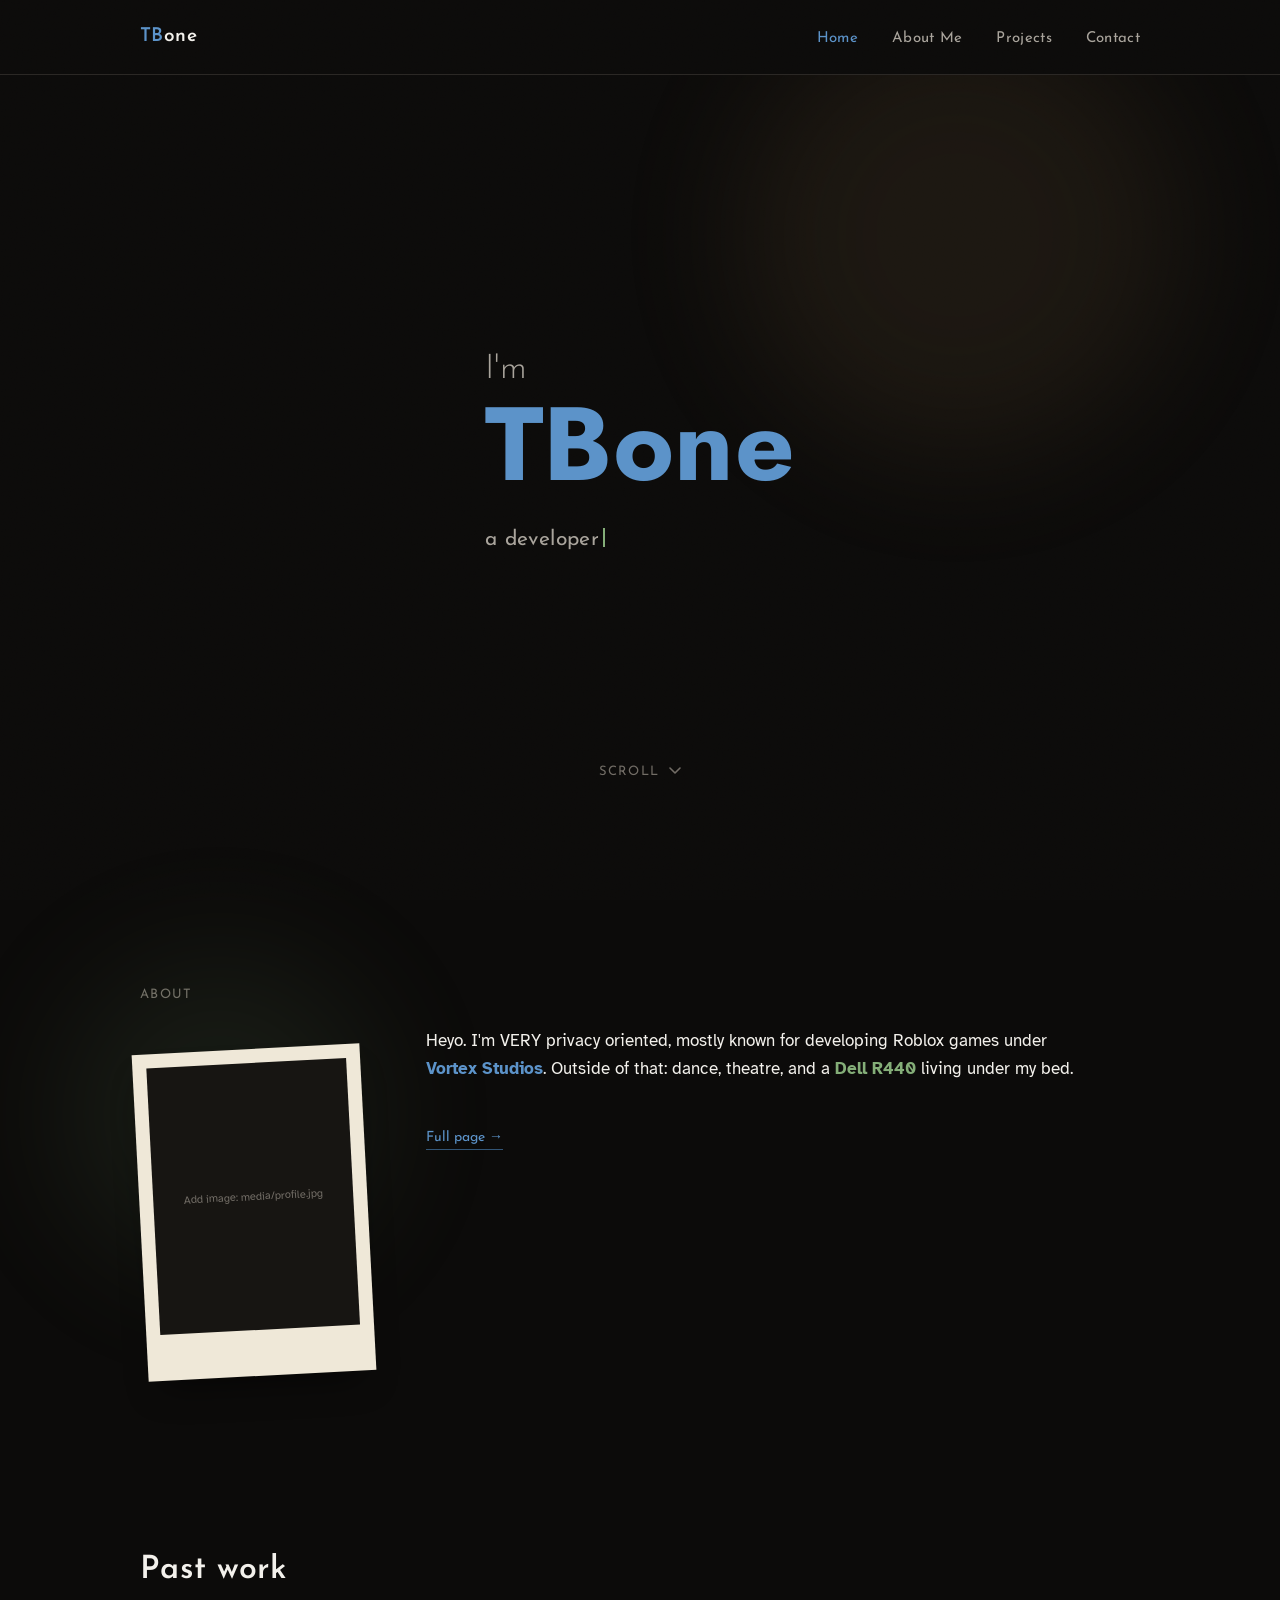
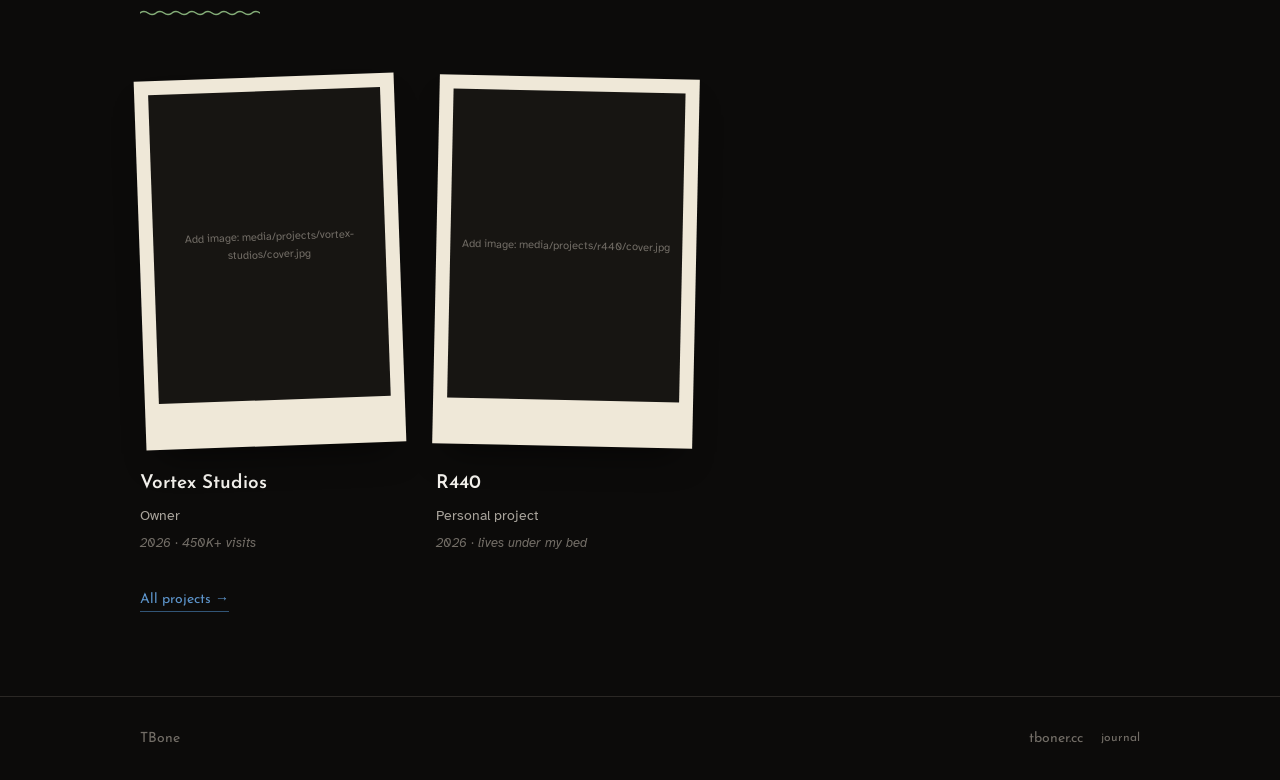
==== index.html @ 6dc8f0a1 "Initial commit of TBone portfolio site Static site for tboner.cc: homepage, about, projects, contact" ====
<!DOCTYPE html>
<html lang="en">
<head>
<meta charset="UTF-8">
<meta name="viewport" content="width=device-width, initial-scale=1.0">
<title>TBone</title>
<meta name="description" content="TBone, owner of Vortex Studios and Roblox concert developer.">
<link rel="icon" type="image/svg+xml" href="media/favicon.svg">
<link rel="preconnect" href="https://fonts.googleapis.com">
<link rel="preconnect" href="https://fonts.gstatic.com" crossorigin>
<link href="https://fonts.googleapis.com/css2?family=Jost:wght@600;700&family=Josefin+Sans:wght@300;400;600&family=Atkinson+Hyperlegible:wght@400;700&display=swap" rel="stylesheet">
<link rel="stylesheet" href="css/style.css?v=6">
</head>
<body>

<header class="topbar">
  <div class="wrap">
    <a class="brand" href="index.html"><span class="tb">TB</span>one</a>
    <nav>
      <ul class="nav-links" data-nav-links>
        <li><a href="index.html">Home</a></li>
        <li><a href="about-me.html">About Me</a></li>
        <li><a href="projects.html">Projects</a></li>
        <li><a href="contact.html">Contact</a></li>
      </ul>
    </nav>
    <button class="nav-toggle" data-nav-toggle aria-label="Open menu" aria-expanded="false">
      <span></span><span></span><span></span>
    </button>
  </div>
</header>

<section class="hero">
  <div class="haze" style="top:-60px; right:8%; width:440px; height:440px; background:var(--amber); opacity:.09;" aria-hidden="true"></div>
  <div class="hero-main">
    <div class="wrap">
      <h1 class="hero-title">
        <span class="im">I'm</span>
        <span class="name">TBone</span>
      </h1>
      <p class="type-line"><span data-typing></span></p>
    </div>
  </div>
  <a class="scroll-cue" href="#home-about">
    <div class="wrap" style="display:flex;align-items:center;gap:10px;padding:0;">
      Scroll
      <svg width="12" height="8" viewBox="0 0 12 8" fill="none"><path d="M1 1L6 6L11 1" stroke="currentColor" stroke-width="1.6" stroke-linecap="round" stroke-linejoin="round"/></svg>
    </div>
  </a>
</section>

<section class="reveal" id="home-about">
  <div class="wrap">
    <div class="haze" style="top:-30px; left:-40px; width:320px; height:320px; background:var(--green); opacity:.10;" aria-hidden="true"></div>
    <p class="home-eyebrow">About</p>
    <div class="about-layout">
      <div class="polaroid">
        <div class="shot">
          <img src="media/profile.jpg" alt="TBone"
               onerror="this.replaceWith(Object.assign(document.createElement('span'),{className:'placeholder',textContent:'Add image: media/profile.jpg'}))">
        </div>
      </div>
      <div class="about-body">
        <p>
          Heyo. I'm VERY privacy oriented, mostly known for developing Roblox
          games under <span class="hl-blue">Vortex Studios</span>. Outside of
          that: dance, theatre, and a
          <span class="hl-green">Dell R440</span> living under my bed.
        </p>
        <a class="see-more" href="about-me.html">Full page &rarr;</a>
      </div>
    </div>
  </div>
</section>

<section class="reveal" id="home-projects">
  <div class="wrap">
    <div class="page-head">
      <h2>Past work</h2>
      <span class="wave-mark"></span>
    </div>
    <div class="project-board" data-projects data-limit="3"></div>
    <a class="see-more" href="projects.html">All projects &rarr;</a>
  </div>
</section>

<div class="home-footer">
  <div class="wrap">
    <span>TBone</span>
    <span class="footer-links">
      <a href="index.html">tboner.cc</a>
      <a href="journal.html" class="footer-secret">journal</a>
    </span>
  </div>
</div>

<script src="js/script.js?v=6"></script>
</body>
</html>
---- css/style.css ----
/* =========================================================
   TBone portfolio
   Warm dark theme: Josefin Sans + Jost for display, Atkinson
   Hyperlegible for body copy, soft haze accents, polaroid-style
   photo treatment, hand-drawn wave marks instead of hairlines.
   ========================================================= */

:root {
  --bg: #0c0b0a;
  --bg-raised: #171512;
  --line: #2b2825;
  --ink: #f3f1ec;
  --ink-soft: #a9a49c;
  --ink-dim: #726d66;
  --blue: #5c93c9;
  --blue-deep: #325576;
  --green: #84ae78;
  --amber: #c99a5b;
  --cream: #efe8d8;
  --cream-ink: #4a4436;
  --display: 'Josefin Sans', 'Futura', 'Century Gothic', sans-serif;
  --wide: 'Jost', 'Futura', 'Century Gothic', sans-serif;
  --body: 'Atkinson Hyperlegible', system-ui, sans-serif;
  --max: 1080px;
}

* { box-sizing: border-box; }

html { scroll-behavior: smooth; }

/* Native cross-document page transitions (Chrome/Edge; other browsers just
   navigate instantly, no fallback code needed). A plain crossfade, kept
   short so it reads as responsive rather than a "loading" moment. */
@view-transition {
  navigation: auto;
}

::view-transition-old(root),
::view-transition-new(root) {
  animation-duration: 0.32s;
  animation-timing-function: ease;
}

@media (prefers-reduced-motion: reduce) {
  html { scroll-behavior: auto; }
  * { animation-duration: 0.01ms !important; transition-duration: 0.01ms !important; }
  ::view-transition-group(*),
  ::view-transition-old(*),
  ::view-transition-new(*) {
    animation: none !important;
  }
}

body {
  margin: 0;
  background: var(--bg);
  color: var(--ink);
  font-family: var(--body);
  font-size: 17px;
  line-height: 1.65;
  position: relative;
  -webkit-font-smoothing: antialiased;
}

body::before {
  content: '';
  position: fixed;
  inset: 0;
  z-index: 5;
  pointer-events: none;
  opacity: 0.05;
  mix-blend-mode: overlay;
  background-image: url("data:image/svg+xml;utf8,<svg xmlns='http://www.w3.org/2000/svg' width='140' height='140'><filter id='n'><feTurbulence type='fractalNoise' baseFrequency='0.85' numOctaves='2' stitchTiles='stitch'/></filter><rect width='100%25' height='100%25' filter='url(%23n)'/></svg>");
}

a { color: inherit; text-decoration: none; }
img { max-width: 100%; display: block; }
h1, h2, h3 { font-family: var(--display); margin: 0; }

.wrap {
  max-width: var(--max);
  margin: 0 auto;
  padding: 0 40px;
  position: relative;
}

a:focus-visible, button:focus-visible, input:focus-visible, textarea:focus-visible {
  outline: 2px solid var(--blue);
  outline-offset: 3px;
}

/* -------------------- soft haze accents -------------------- */

.haze {
  position: absolute;
  border-radius: 50%;
  filter: blur(70px);
  pointer-events: none;
  z-index: 0;
}

/* -------------------- hand-drawn wave mark -------------------- */

.wave-mark {
  display: inline-block;
  height: 7px;
  width: 120px;
  margin-top: 8px;
  background-image: url("data:image/svg+xml,%3Csvg xmlns='http://www.w3.org/2000/svg' width='16' height='7'%3E%3Cpath d='M0 4 Q4 1 8 4 T16 4' fill='none' stroke='%2384ae78' stroke-width='1.5' stroke-linecap='round'/%3E%3C/svg%3E");
  background-repeat: repeat-x;
  background-size: 16px 7px;
}
.wave-mark.amber {
  background-image: url("data:image/svg+xml,%3Csvg xmlns='http://www.w3.org/2000/svg' width='16' height='7'%3E%3Cpath d='M0 4 Q4 1 8 4 T16 4' fill='none' stroke='%23c99a5b' stroke-width='1.5' stroke-linecap='round'/%3E%3C/svg%3E");
}

/* -------------------- top bar -------------------- */

.topbar {
  border-bottom: 1px solid var(--line);
  position: relative;
  z-index: 6;
}

.topbar .wrap {
  height: 74px;
  display: flex;
  align-items: center;
  justify-content: space-between;
}

.brand {
  font-family: var(--display);
  font-weight: 600;
  font-size: 19px;
  letter-spacing: 0.02em;
}

.brand .tb { color: var(--blue); }

.nav-links {
  display: flex;
  gap: 34px;
  list-style: none;
  margin: 0;
  padding: 0;
}

.nav-links a {
  font-family: var(--display);
  font-weight: 400;
  font-size: 15px;
  letter-spacing: 0.02em;
  color: var(--ink-soft);
  transition: color 0.15s ease;
}

.nav-links a:hover { color: var(--ink); }
.nav-links a.active { color: var(--blue); }

.nav-toggle {
  display: none;
  position: relative;
  width: 38px;
  height: 38px;
  background: none;
  border: 1px solid var(--line);
  cursor: pointer;
  padding: 0;
}

.nav-toggle span {
  position: absolute;
  left: 9px;
  right: 9px;
  height: 1px;
  background: var(--ink);
}
.nav-toggle span:nth-child(1) { top: 13px; }
.nav-toggle span:nth-child(2) { top: 18px; }
.nav-toggle span:nth-child(3) { top: 23px; }

/* -------------------- homepage hero -------------------- */

.hero {
  min-height: calc(100dvh - 75px);
  display: flex;
  flex-direction: column;
  position: relative;
  z-index: 6;
  overflow: hidden;
}

.hero-main {
  flex: 1;
  display: flex;
  align-items: center;
  position: relative;
  z-index: 1;
}

.hero-main .wrap { padding: 40px 40px 0; }

.hero-title { line-height: 1.02; }

.hero-title .im {
  display: block;
  color: var(--ink-soft);
  font-family: var(--display);
  font-weight: 300;
  font-size: clamp(24px, 3.2vw, 34px);
  letter-spacing: 0.02em;
  margin-bottom: 4px;
}

.hero-title .name {
  display: block;
  font-family: var(--wide);
  color: var(--blue);
  font-weight: 700;
  font-size: clamp(56px, 9vw, 104px);
  letter-spacing: 0.005em;
}

.type-line {
  font-family: var(--display);
  font-weight: 400;
  font-size: clamp(17px, 1.8vw, 21px);
  letter-spacing: 0.02em;
  color: var(--ink-soft);
  margin-top: 26px;
  min-height: 1.4em;
}

.type-line .cursor {
  display: inline-block;
  width: 2px;
  height: 0.9em;
  vertical-align: -2px;
  background: var(--green);
  margin-left: 4px;
  animation: blink 1s step-end infinite;
}

@keyframes blink { 50% { opacity: 0; } }

.scroll-cue {
  display: flex;
  align-items: center;
  gap: 10px;
  padding: 28px 40px 34px;
  color: var(--ink-dim);
  font-family: var(--display);
  font-size: 13px;
  letter-spacing: 0.1em;
  text-transform: uppercase;
  position: relative;
  z-index: 1;
}

.scroll-cue svg { animation: nudge 1.6s ease-in-out infinite; }
@keyframes nudge { 0%, 100% { transform: translateY(0); } 50% { transform: translateY(5px); } }

.home-footer {
  border-top: 1px solid var(--line);
  position: relative;
  z-index: 6;
}

.home-footer .wrap {
  padding: 30px 40px;
  display: flex;
  justify-content: space-between;
  align-items: center;
  font-family: var(--display);
  font-size: 14px;
  color: var(--ink-dim);
}

.home-footer a:hover { color: var(--blue); }

.footer-links { display: flex; align-items: center; gap: 18px; }
.footer-secret { color: var(--ink-dim); font-size: 12px; }
.footer-secret:hover { color: var(--blue); }

/* -------------------- section shell -------------------- */

section {
  padding: 84px 0;
  position: relative;
  z-index: 6;
}

.page-head { margin-bottom: 52px; position: relative; }
.page-head h2 { font-size: 32px; font-weight: 600; letter-spacing: 0.01em; }
.page-head p { color: var(--ink-soft); max-width: 58ch; margin: 18px 0 0; }

/* -------------------- homepage summary sections -------------------- */

.home-eyebrow {
  font-family: var(--display);
  font-size: 13px;
  letter-spacing: 0.1em;
  text-transform: uppercase;
  color: var(--ink-dim);
  margin: 0 0 22px;
}

.see-more {
  display: inline-block;
  margin-top: 22px;
  font-family: var(--display);
  font-size: 14px;
  color: var(--blue);
  border-bottom: 1px solid var(--blue-deep);
  transition: color 0.15s ease, border-color 0.15s ease;
}
.see-more:hover { color: var(--ink); border-color: var(--ink-dim); }

.reveal {
  opacity: 0;
  transform: translateY(18px);
  transition: opacity 0.6s ease, transform 0.6s ease;
}
.reveal.in { opacity: 1; transform: none; }
@media (prefers-reduced-motion: reduce) {
  .reveal { opacity: 1; transform: none; transition: none; }
}

/* -------------------- about page -------------------- */

.about-layout {
  display: grid;
  grid-template-columns: 230px 1fr;
  gap: 56px;
  align-items: start;
  position: relative;
}
.about-layout > *:not(.haze) { position: relative; z-index: 1; }

.polaroid {
  background: var(--cream);
  padding: 14px 14px 46px;
  width: fit-content;
  transform: rotate(-3deg);
  box-shadow: 0 20px 34px -16px rgba(0, 0, 0, 0.6);
  margin-top: 22px;
}

.polaroid .shot {
  width: 200px;
  aspect-ratio: 3 / 4;
  background: var(--bg-raised);
  overflow: hidden;
  display: flex;
  align-items: center;
  justify-content: center;
}
.polaroid .shot img { width: 100%; height: 100%; object-fit: cover; }
.polaroid .shot .placeholder {
  font-family: var(--body);
  font-size: 11px;
  color: var(--ink-dim);
  text-align: center;
  padding: 12px;
  line-height: 1.6;
}

.polaroid .cap {
  display: block;
  margin-top: 12px;
  font-family: var(--body);
  font-style: italic;
  font-size: 12px;
  color: var(--cream-ink);
  text-align: center;
  line-height: 1.5;
}

.about-body p { max-width: 60ch; color: var(--ink); font-size: 17px; margin: 0 0 20px; }
.about-body .hl-blue { color: var(--blue); font-weight: 700; }
.about-body .hl-green { color: var(--green); font-weight: 700; }
.about-body a.hl-blue,
.about-body a.hl-green { border-bottom: 1px solid currentColor; }
.about-body a.hl-blue:hover,
.about-body a.hl-green:hover { color: var(--ink); border-color: var(--ink-dim); }

.fill {
  color: var(--ink-soft);
  border-bottom: 1px dashed var(--ink-dim);
  font-style: italic;
}

/* -------------------- projects: scrapbook grid -------------------- */

.project-board {
  display: flex;
  flex-wrap: wrap;
  gap: 40px 36px;
  position: relative;
}
.project-board > *:not(.haze) { position: relative; z-index: 1; }

.project-card { width: 260px; }

.project-card .polaroid {
  margin-top: 0;
  margin-bottom: 22px;
  width: 100%;
}
.project-card:nth-child(3n+1) .polaroid { transform: rotate(-2deg); }
.project-card:nth-child(3n+2) .polaroid { transform: rotate(1.2deg); }
.project-card:nth-child(3n+3) .polaroid { transform: rotate(-0.8deg); }

.project-card .polaroid .shot { width: 100%; }

.project-card h3 {
  font-family: var(--display);
  font-weight: 600;
  font-size: 19px;
  transition: color 0.15s ease;
}
.project-card:hover h3 { color: var(--blue); }

.project-card .role {
  font-size: 14px;
  color: var(--ink-soft);
  margin: 4px 0 0;
}
.project-card .meta {
  font-family: var(--body);
  font-style: italic;
  font-size: 12.5px;
  color: var(--ink-dim);
  margin-top: 6px;
}

.project-card > a { display: block; }
.project-card .cap-title { margin-top: 14px; }

/* -------------------- project detail page -------------------- */

.project-hero { position: relative; }
.project-hero > .haze { z-index: 0; }
.project-hero .wrap > *:not(.haze) { position: relative; z-index: 1; }

.back-link {
  font-family: var(--display);
  font-size: 14px;
  color: var(--ink-soft);
  transition: color 0.15s ease;
}
.back-link:hover { color: var(--blue); }

/* -------------------- press article (project pages) -------------------- */
/* A small, repeatable system: a header, then any number of .press-block
   units separated by a small wave mark. Each block is media + text, media
   on either side, or dropped entirely for a text-only block. See README
   for the copy-paste template. */

.press-head { margin-top: 28px; }
.press-head h1 {
  font-weight: 600;
  font-size: clamp(30px, 4vw, 44px);
}
.press-meta {
  font-family: var(--body);
  font-style: italic;
  color: var(--ink-soft);
  font-size: 15px;
  margin: 10px 0 0;
  text-align: left;
}

.wave-mark.small { width: 70px; margin: 44px 0; }

.press-block {
  display: grid;
  grid-template-columns: 300px 1fr;
  gap: 48px;
  align-items: start;
}
.press-block.media-right { grid-template-columns: 1fr 300px; }
.press-block.media-right .press-media { order: 2; }
.press-block.no-media { grid-template-columns: 1fr; max-width: 66ch; }

.press-media .polaroid { margin-top: 0; }
.press-media .polaroid .shot { width: 100%; aspect-ratio: 4 / 5; }

.press-media video,
.press-media iframe {
  width: 100%;
  aspect-ratio: 16 / 9;
  border: none;
  display: block;
}

.press-text p { color: var(--ink); max-width: 62ch; }
.press-text p + p { margin-top: 18px; }
.press-text a {
  color: var(--blue);
  border-bottom: 1px solid var(--blue-deep);
  transition: color 0.15s ease, border-color 0.15s ease;
}
.press-text a:hover { color: var(--ink); border-color: var(--ink-dim); }

/* Cropped photo with a strip of tape across the top, like it was stuck
   straight into a scrapbook rather than framed. */
.tape-photo { position: relative; width: 100%; margin-top: 16px; }
.tape-photo img,
.tape-photo .placeholder-img {
  width: 100%;
  aspect-ratio: 4 / 5;
  object-fit: cover;
  display: flex;
  align-items: center;
  justify-content: center;
  transform: rotate(-1.5deg);
  box-shadow: 0 20px 30px -16px rgba(0, 0, 0, 0.6);
}
.tape-photo .placeholder-img {
  background: var(--bg-raised);
  font-family: var(--body);
  font-size: 11px;
  color: var(--ink-dim);
  text-align: center;
  padding: 16px;
  line-height: 1.6;
}
.tape-photo .tape {
  position: absolute;
  top: -12px;
  left: 50%;
  width: 74px;
  height: 26px;
  background: rgba(239, 232, 216, 0.55);
  box-shadow: 0 1px 3px rgba(0, 0, 0, 0.35);
  transform: translateX(-50%) rotate(-3deg);
}

/* -------------------- contact page -------------------- */

.contact-grid {
  display: grid;
  grid-template-columns: 1fr 1fr;
  gap: 64px;
  position: relative;
}
.contact-grid > *:not(.haze) { position: relative; z-index: 1; }

.contact-intro { color: var(--ink-soft); max-width: 46ch; }

.contact-list {
  list-style: none;
  margin: 28px 0 0;
  padding: 0;
}
.contact-list li {
  padding: 16px 0;
  border-top: 1px solid var(--line);
  display: flex;
  justify-content: space-between;
  align-items: center;
}
.contact-list li:last-child { border-bottom: 1px solid var(--line); }
.contact-list .k {
  font-family: var(--display);
  color: var(--ink-soft);
  font-size: 14px;
}
.contact-list .v {
  font-size: 15px;
  display: flex;
  align-items: center;
  gap: 12px;
}

.copy-btn {
  background: none;
  border: 1px solid var(--line);
  color: var(--ink-dim);
  font-family: var(--display);
  font-size: 11px;
  letter-spacing: 0.03em;
  padding: 4px 10px;
  cursor: pointer;
  transition: border-color 0.15s ease, color 0.15s ease;
}
.copy-btn:hover { border-color: var(--blue); color: var(--blue); }
.copy-btn.copied { border-color: var(--green); color: var(--green); }

form.contact-form { display: grid; gap: 26px; }

.contact-form label {
  display: block;
  font-family: var(--display);
  font-size: 13px;
  letter-spacing: 0.02em;
  color: var(--ink-dim);
  margin-bottom: 8px;
}

.contact-form input, .contact-form textarea {
  width: 100%;
  background: transparent;
  border: none;
  border-bottom: 1px solid var(--line);
  color: var(--ink);
  padding: 8px 2px 12px;
  font-family: var(--body);
  font-size: 15px;
}
.contact-form textarea { min-height: 110px; resize: vertical; }
.contact-form input:focus, .contact-form textarea:focus {
  outline: none;
  border-bottom-color: var(--blue);
}

.btn {
  display: inline-flex;
  align-items: center;
  gap: 8px;
  background: none;
  border: 1px solid var(--line);
  color: var(--ink);
  font-family: var(--display);
  font-size: 14px;
  letter-spacing: 0.03em;
  padding: 14px 26px;
  cursor: pointer;
  transition: border-color 0.15s ease, color 0.15s ease;
  width: fit-content;
}
.btn:hover { border-color: var(--blue); color: var(--blue); }

/* -------------------- inner-page footer -------------------- */

footer.site-footer {
  border-top: 1px solid var(--line);
  padding: 30px 0;
  position: relative;
  z-index: 6;
}
footer.site-footer .wrap {
  display: flex;
  justify-content: space-between;
  align-items: center;
  font-family: var(--display);
  font-size: 14px;
  color: var(--ink-dim);
}
footer.site-footer a:hover { color: var(--blue); }

/* -------------------- responsive -------------------- */

@media (max-width: 860px) {
  .about-layout { grid-template-columns: 1fr; }
  .polaroid { margin-top: 0; }
  .contact-grid { grid-template-columns: 1fr; }
  .press-block,
  .press-block.media-right {
    grid-template-columns: 1fr;
    max-width: 66ch;
  }
  .press-block.media-right .press-media { order: 0; }
  .press-media { max-width: 260px; }
}

@media (max-width: 620px) {
  .nav-links {
    position: absolute;
    top: 74px;
    left: 0;
    right: 0;
    background: var(--bg);
    border-bottom: 1px solid var(--line);
    flex-direction: column;
    gap: 0;
    padding: 8px 40px 16px;
    display: none;
    z-index: 10;
  }
  .nav-links.open { display: flex; }
  .nav-links a { padding: 14px 0; border-bottom: 1px solid var(--line); }
  .nav-toggle { display: block; }
  .project-card { width: 100%; }
  .project-board { flex-direction: column; }
}
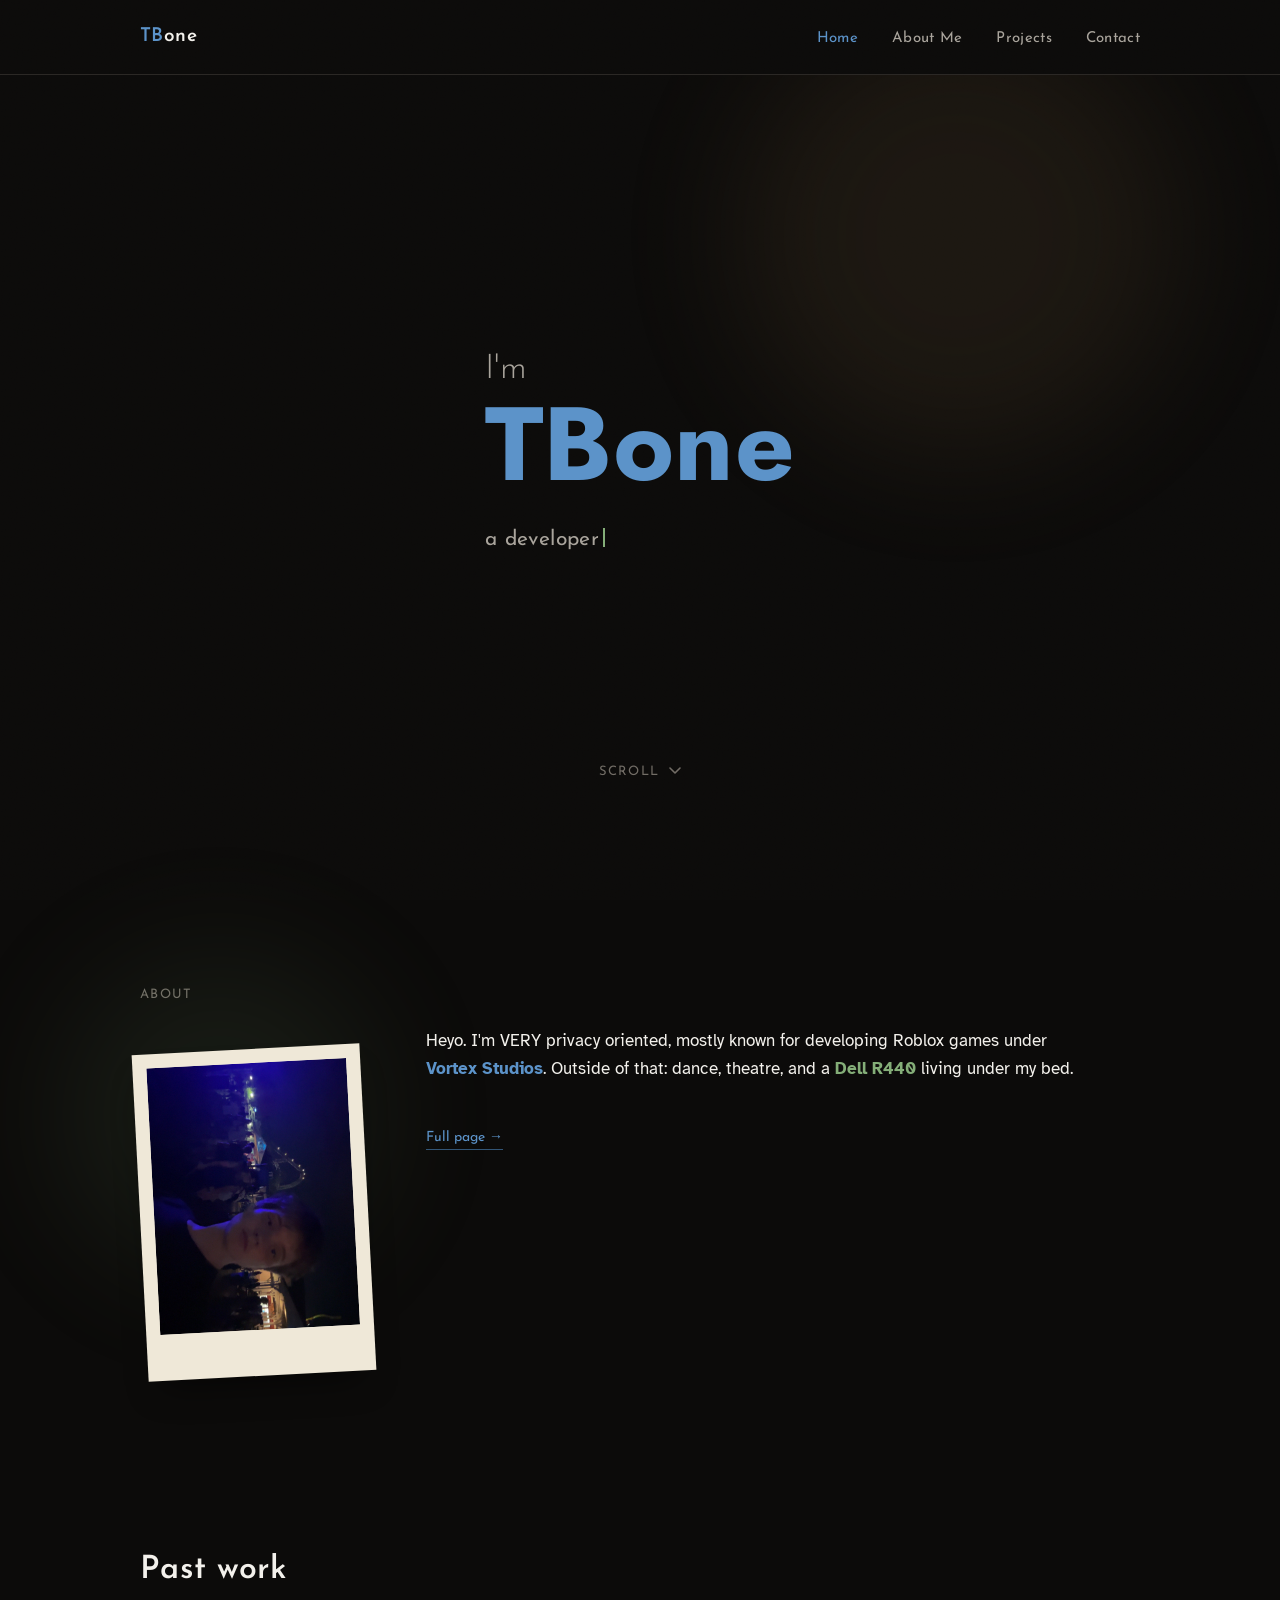
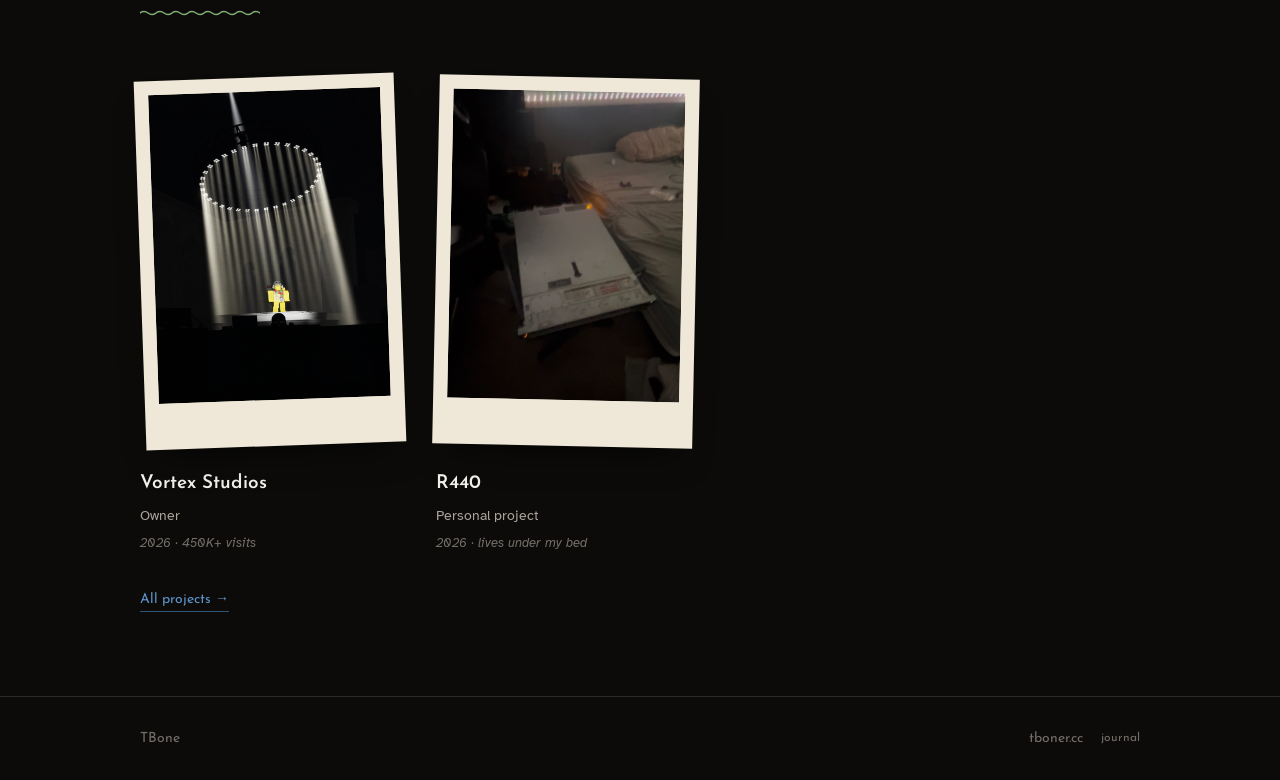
==== commit 958e3262: "Add R440 video block, real project photos, fix filename mismatches - R440's first photo slot is now " ====
--- a/index.html
+++ b/index.html
@@ -8,8 +8,9 @@
 <link rel="icon" type="image/svg+xml" href="media/favicon.svg">
 <link rel="preconnect" href="https://fonts.googleapis.com">
 <link rel="preconnect" href="https://fonts.gstatic.com" crossorigin>
-<link href="https://fonts.googleapis.com/css2?family=Jost:wght@600;700&family=Josefin+Sans:wght@300;400;600&family=Atkinson+Hyperlegible:wght@400;700&display=swap" rel="stylesheet">
-<link rel="stylesheet" href="css/style.css?v=6">
+<link rel="preload" as="style" href="https://fonts.googleapis.com/css2?family=Jost:wght@600;700&family=Josefin+Sans:wght@300;400;600&family=Atkinson+Hyperlegible:wght@400;700&display=optional">
+<link href="https://fonts.googleapis.com/css2?family=Jost:wght@600;700&family=Josefin+Sans:wght@300;400;600&family=Atkinson+Hyperlegible:wght@400;700&display=optional" rel="stylesheet">
+<link rel="stylesheet" href="css/style.css?v=9">
 </head>
 <body>
 
@@ -94,6 +95,6 @@
   </div>
 </div>
 
-<script src="js/script.js?v=6"></script>
+<script src="js/script.js?v=9"></script>
 </body>
 </html>
--- a/css/style.css
+++ b/css/style.css
@@ -508,6 +508,7 @@
    straight into a scrapbook rather than framed. */
 .tape-photo { position: relative; width: 100%; margin-top: 16px; }
 .tape-photo img,
+.tape-photo video,
 .tape-photo .placeholder-img {
   width: 100%;
   aspect-ratio: 4 / 5;
@@ -518,6 +519,23 @@
   transform: rotate(-1.5deg);
   box-shadow: 0 20px 30px -16px rgba(0, 0, 0, 0.6);
 }
+.tape-photo video { background: var(--bg-raised); }
+
+.video-toggle {
+  position: absolute;
+  bottom: 14px;
+  right: 14px;
+  background: rgba(12, 11, 10, 0.7);
+  border: 1px solid rgba(243, 241, 236, 0.4);
+  color: var(--ink);
+  font-family: var(--display);
+  font-size: 11px;
+  letter-spacing: 0.04em;
+  padding: 5px 12px;
+  cursor: pointer;
+  transition: border-color 0.15s ease, background 0.15s ease;
+}
+.video-toggle:hover { border-color: var(--ink); background: rgba(12, 11, 10, 0.85); }
 .tape-photo .placeholder-img {
   background: var(--bg-raised);
   font-family: var(--body);
@@ -632,6 +650,26 @@
   width: fit-content;
 }
 .btn:hover { border-color: var(--blue); color: var(--blue); }
+.btn:disabled { opacity: 0.5; cursor: default; }
+.btn:disabled:hover { border-color: var(--line); color: var(--ink); }
+
+.hp-field {
+  position: absolute;
+  width: 1px;
+  height: 1px;
+  overflow: hidden;
+  clip: rect(0 0 0 0);
+  white-space: nowrap;
+}
+
+.form-status {
+  font-family: var(--display);
+  font-size: 14px;
+  margin: 0;
+  min-height: 1.4em;
+}
+.form-status.success { color: var(--green); }
+.form-status.error { color: var(--amber); }
 
 /* -------------------- inner-page footer -------------------- */
 
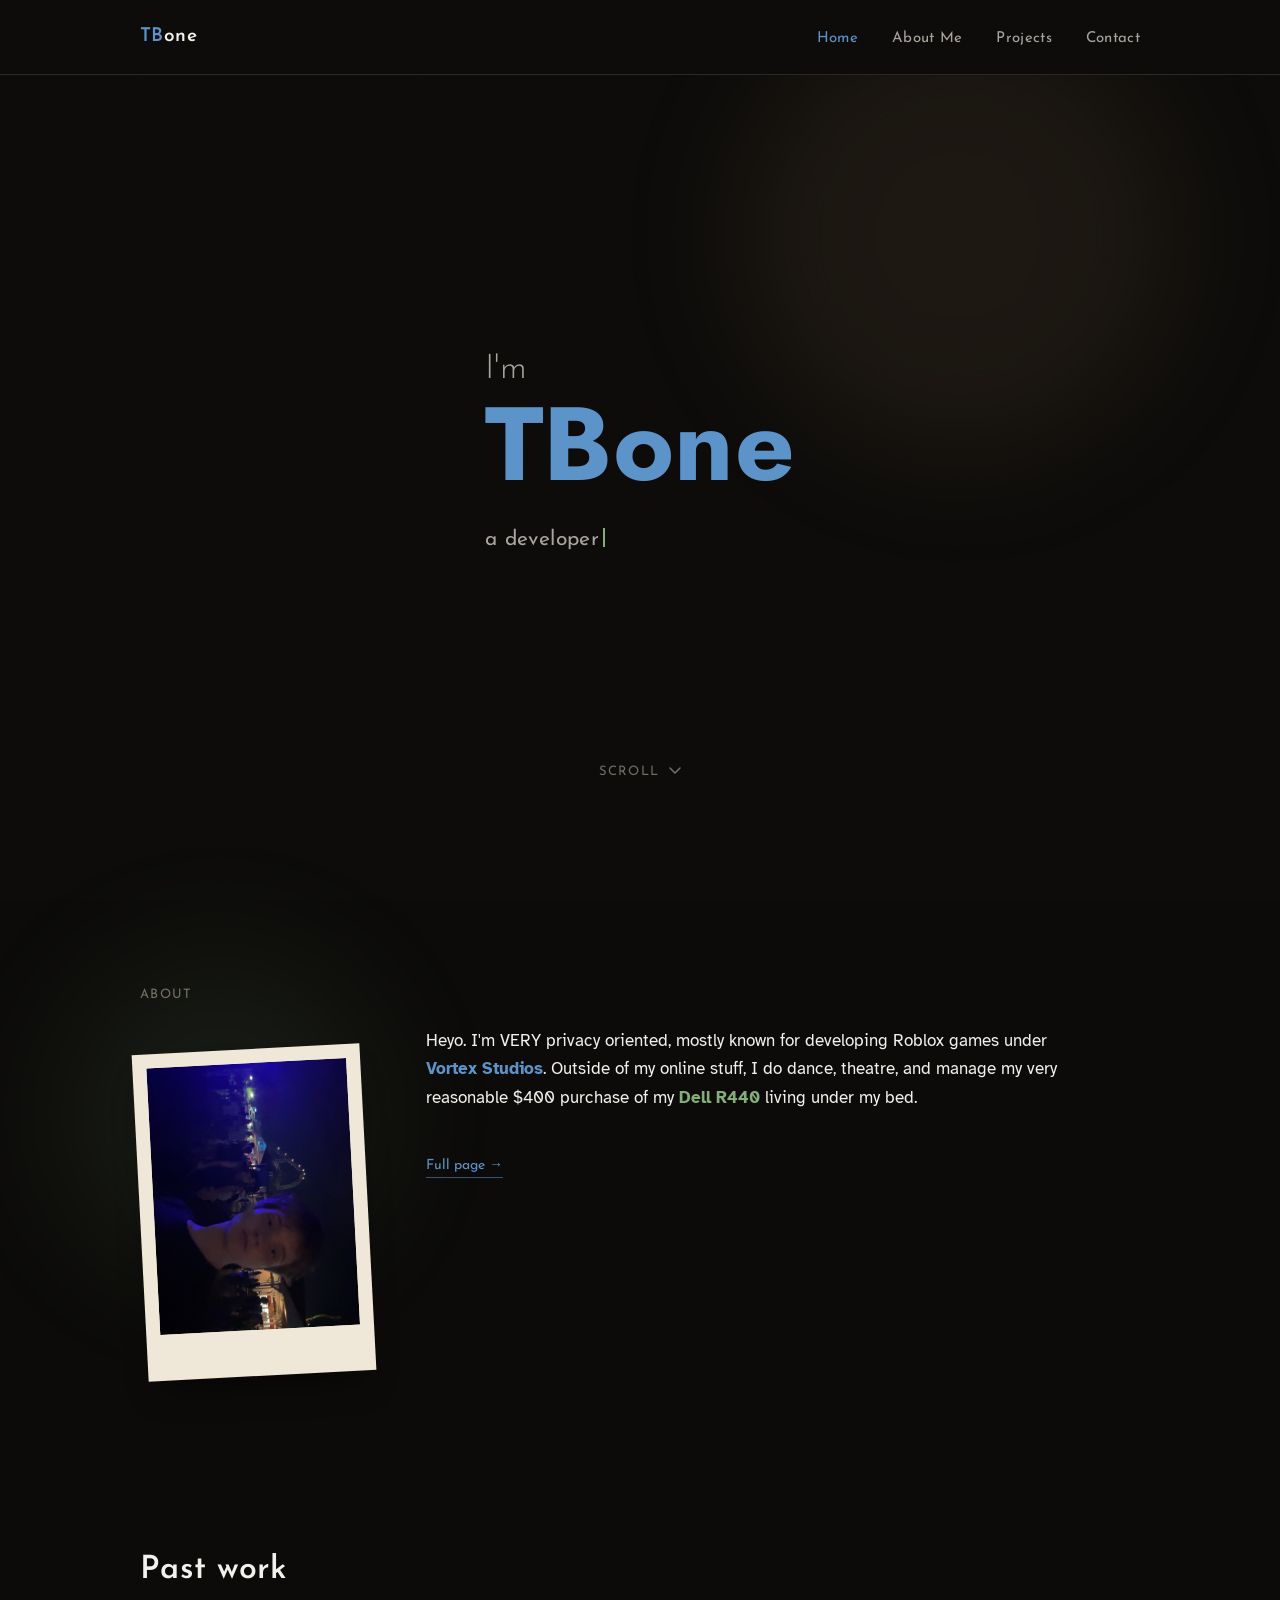
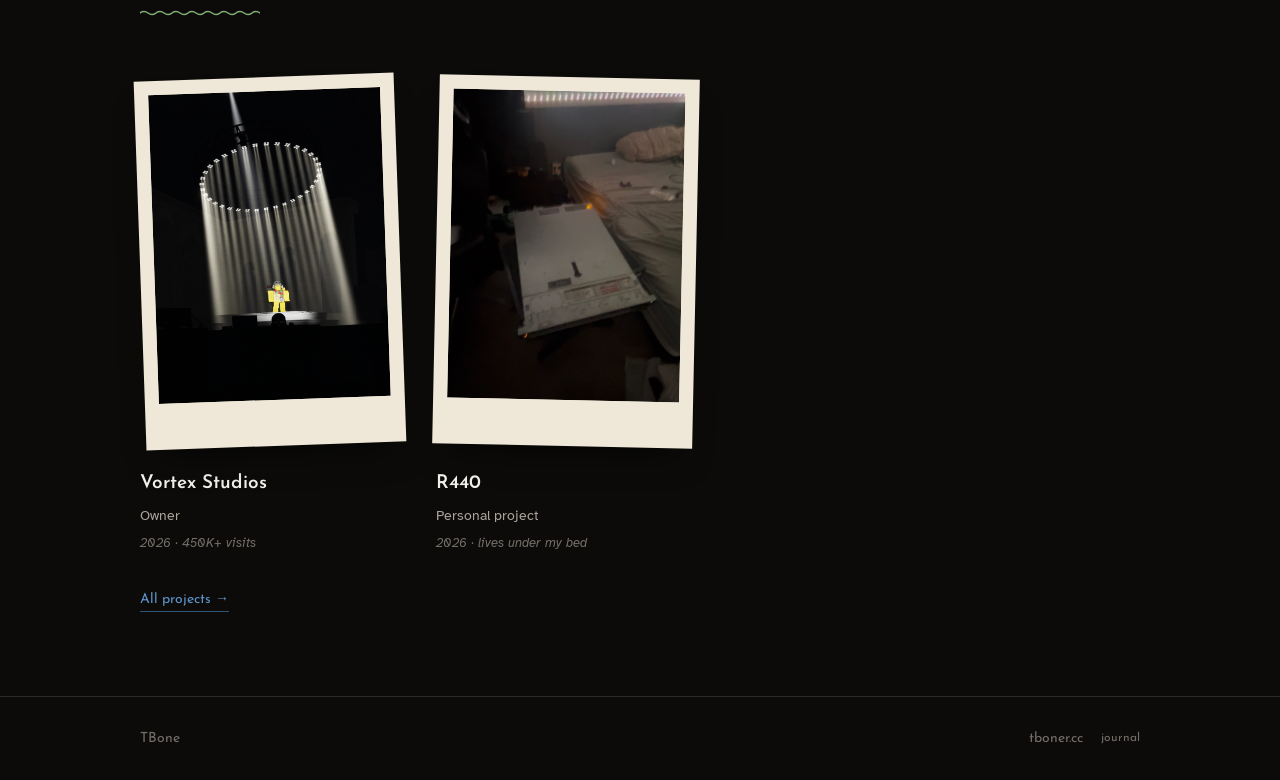
==== commit c1d0d61d: "Real copy pass, Discord link, volume slider, journal content - Real copy for the Vortex Studios and " ====
--- a/index.html
+++ b/index.html
@@ -10,7 +10,7 @@
 <link rel="preconnect" href="https://fonts.gstatic.com" crossorigin>
 <link rel="preload" as="style" href="https://fonts.googleapis.com/css2?family=Jost:wght@600;700&family=Josefin+Sans:wght@300;400;600&family=Atkinson+Hyperlegible:wght@400;700&display=optional">
 <link href="https://fonts.googleapis.com/css2?family=Jost:wght@600;700&family=Josefin+Sans:wght@300;400;600&family=Atkinson+Hyperlegible:wght@400;700&display=optional" rel="stylesheet">
-<link rel="stylesheet" href="css/style.css?v=9">
+<link rel="stylesheet" href="css/style.css?v=10">
 </head>
 <body>
 
@@ -65,7 +65,8 @@
         <p>
           Heyo. I'm VERY privacy oriented, mostly known for developing Roblox
           games under <span class="hl-blue">Vortex Studios</span>. Outside of
-          that: dance, theatre, and a
+          my online stuff, I do dance, theatre, and manage my very
+          reasonable $400 purchase of my
           <span class="hl-green">Dell R440</span> living under my bed.
         </p>
         <a class="see-more" href="about-me.html">Full page &rarr;</a>
@@ -95,6 +96,6 @@
   </div>
 </div>
 
-<script src="js/script.js?v=9"></script>
+<script src="js/script.js?v=10"></script>
 </body>
 </html>
--- a/css/style.css
+++ b/css/style.css
@@ -401,6 +401,13 @@
 }
 .project-board > *:not(.haze) { position: relative; z-index: 1; }
 
+.more-soon {
+  font-family: var(--body);
+  color: var(--ink-dim);
+  font-size: 14px;
+  margin: 40px 0 0;
+}
+
 .project-card { width: 260px; }
 
 .project-card .polaroid {
@@ -536,6 +543,16 @@
   transition: border-color 0.15s ease, background 0.15s ease;
 }
 .video-toggle:hover { border-color: var(--ink); background: rgba(12, 11, 10, 0.85); }
+
+.video-volume {
+  position: absolute;
+  bottom: 20px;
+  left: 14px;
+  width: 64px;
+  height: 14px;
+  accent-color: var(--blue);
+  cursor: pointer;
+}
 .tape-photo .placeholder-img {
   background: var(--bg-raised);
   font-family: var(--body);
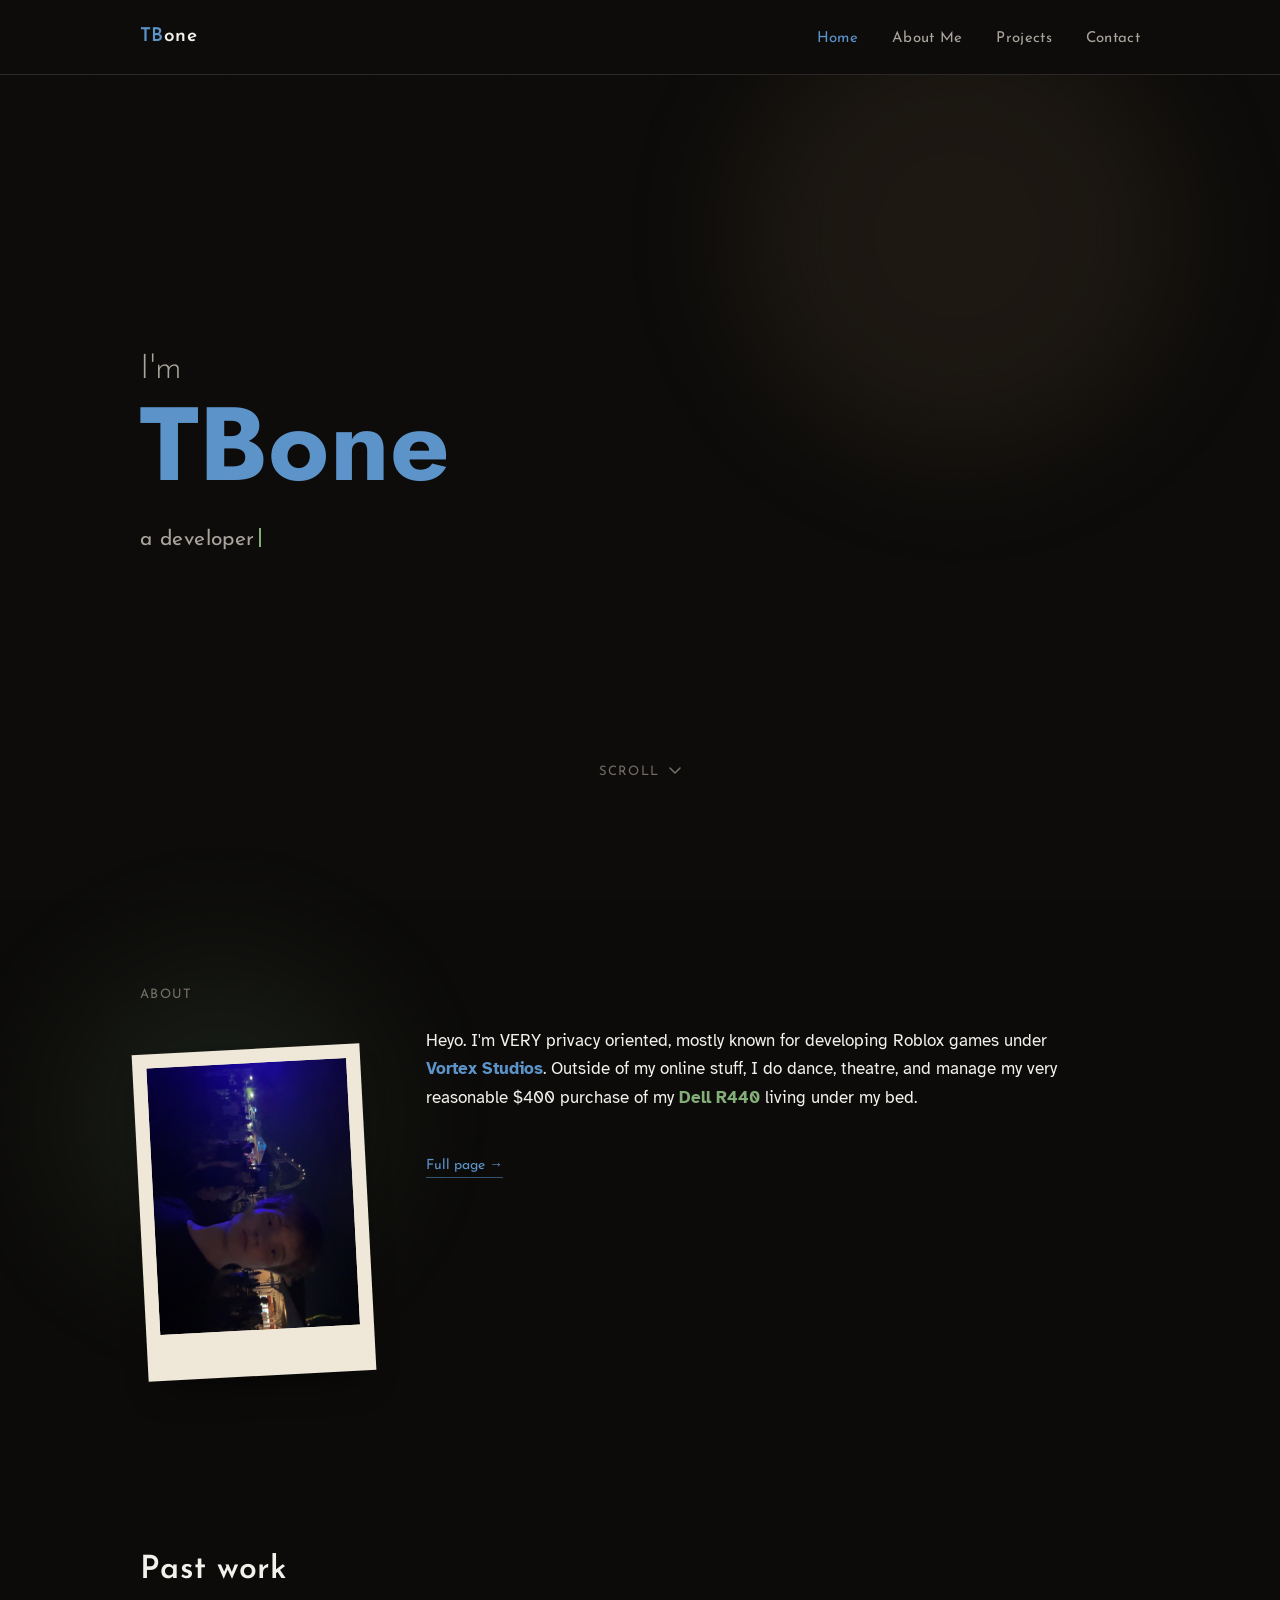
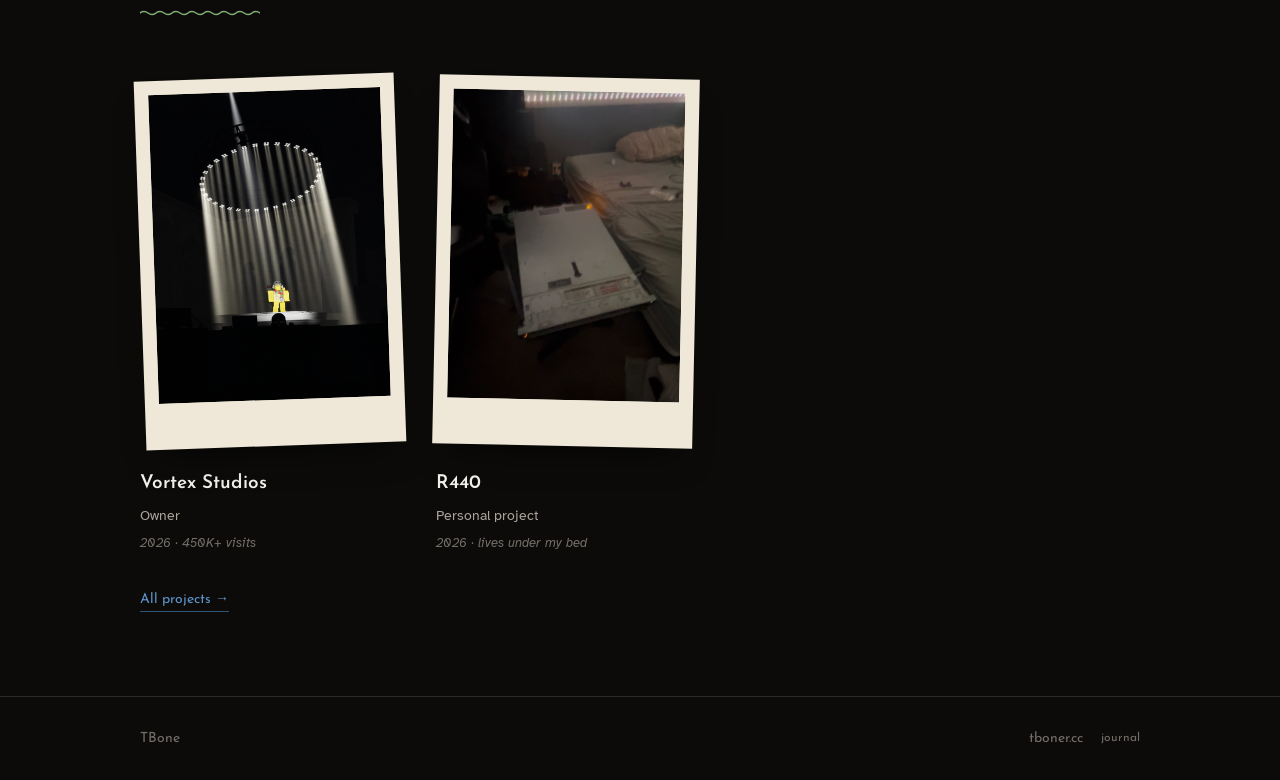
==== commit 620be31e: "Fix mobile horizontal scroll and squished hero layout - The decorative "haze" glow shapes use fixed " ====
--- a/index.html
+++ b/index.html
@@ -5,12 +5,12 @@
 <meta name="viewport" content="width=device-width, initial-scale=1.0">
 <title>TBone</title>
 <meta name="description" content="TBone, owner of Vortex Studios and Roblox concert developer.">
-<link rel="icon" type="image/svg+xml" href="media/favicon.svg">
+<link rel="icon" type="image/x-icon" href="media/favicon.ico">
 <link rel="preconnect" href="https://fonts.googleapis.com">
 <link rel="preconnect" href="https://fonts.gstatic.com" crossorigin>
 <link rel="preload" as="style" href="https://fonts.googleapis.com/css2?family=Jost:wght@600;700&family=Josefin+Sans:wght@300;400;600&family=Atkinson+Hyperlegible:wght@400;700&display=optional">
 <link href="https://fonts.googleapis.com/css2?family=Jost:wght@600;700&family=Josefin+Sans:wght@300;400;600&family=Atkinson+Hyperlegible:wght@400;700&display=optional" rel="stylesheet">
-<link rel="stylesheet" href="css/style.css?v=10">
+<link rel="stylesheet" href="css/style.css?v=14">
 </head>
 <body>
 
--- a/css/style.css
+++ b/css/style.css
@@ -59,6 +59,7 @@
   font-size: 17px;
   line-height: 1.65;
   position: relative;
+  overflow-x: hidden;
   -webkit-font-smoothing: antialiased;
 }
 
@@ -161,24 +162,25 @@
 .nav-toggle {
   display: none;
   position: relative;
-  width: 38px;
-  height: 38px;
+  width: 44px;
+  height: 44px;
   background: none;
   border: 1px solid var(--line);
   cursor: pointer;
   padding: 0;
+  touch-action: manipulation;
 }
 
 .nav-toggle span {
   position: absolute;
-  left: 9px;
-  right: 9px;
+  left: 12px;
+  right: 12px;
   height: 1px;
   background: var(--ink);
 }
-.nav-toggle span:nth-child(1) { top: 13px; }
-.nav-toggle span:nth-child(2) { top: 18px; }
-.nav-toggle span:nth-child(3) { top: 23px; }
+.nav-toggle span:nth-child(1) { top: 17px; }
+.nav-toggle span:nth-child(2) { top: 22px; }
+.nav-toggle span:nth-child(3) { top: 27px; }
 
 /* -------------------- homepage hero -------------------- */
 
@@ -199,7 +201,7 @@
   z-index: 1;
 }
 
-.hero-main .wrap { padding: 40px 40px 0; }
+.hero-main .wrap { width: 100%; padding: 40px 40px 0; }
 
 .hero-title { line-height: 1.02; }
 
@@ -447,7 +449,7 @@
 
 /* -------------------- project detail page -------------------- */
 
-.project-hero { position: relative; }
+.project-hero { position: relative; overflow: hidden; }
 .project-hero > .haze { z-index: 0; }
 .project-hero .wrap > *:not(.haze) { position: relative; z-index: 1; }
 
@@ -740,4 +742,13 @@
   .nav-toggle { display: block; }
   .project-card { width: 100%; }
   .project-board { flex-direction: column; }
-}
+
+  /* Decorative glow shapes use fixed pixel offsets tuned for desktop
+     margins; on narrow screens, force them inside the viewport instead
+     of letting them push the page wider. */
+  .haze {
+    left: 10% !important;
+    right: 10% !important;
+    width: auto !important;
+  }
+}
